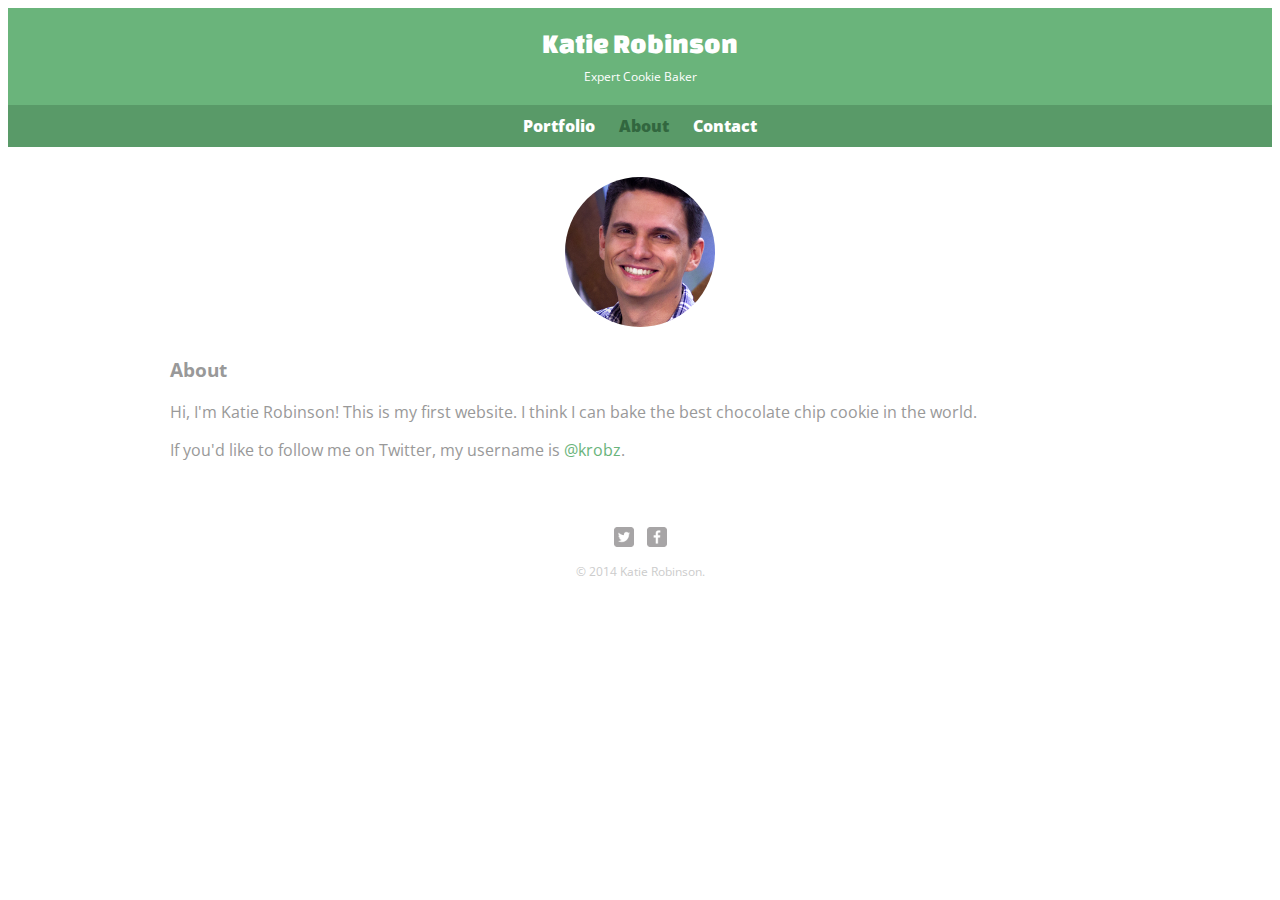
==== about.html @ 4f63a2a6 "Adding About and Contact pages." ====
<!DOCTYPE html>
<html>
  <head>
    <meta charset="utf-8">
    <title>Katie Robinson | Expert Cookie Baker</title>
    <link rel="stylesheet" href="css/normalize.css">
    <link href='http://fonts.googleapis.com/css?family=Changa+One|Open+Sans:400italic,700italic,400,700,800' rel='stylesheet' type='text/css'>
    <link rel="stylesheet" href="css/styles.css">
  </head>
  <body>
    <header>
      <a href="index.html" id="logo">
        <h1>Katie Robinson</h1>
        <h2>Expert Cookie Baker</h2>
      </a>
      <nav>
        <ul>
          <li>
            <a href="index.html">Portfolio</a>
          </li>
          <li>
            <a href="about.html" class="selected">About</a>
          </li>
          <li>
            <a href="contact.html">Contact</a>
          </li>
        </ul>
      </nav>
    </header>
    <div id="wrapper">
      <section>
        <img src="img/nick.jpg" alt="Photograph of Nick Pettit." class="profile-photo">
        <h3>About</h3>
        <p>Hi, I'm Katie Robinson! This is my first website. I think I can bake the best chocolate chip cookie in the world.</p>
        <p>If you'd like to follow me on Twitter, my username is <a href="http://twitter.com/krobz">@krobz</a>.</p>
      </section>
      <footer>
        <a href="http://twitter.com/krobz"><img src="img/twitter-wrap.png" alt="Twitter Logo" class="social-icon"></a>
        <a href="http://facebook.com/katierobs"><img src="img/facebook-wrap.png" alt="Facebook Logo" class="social-icon"></a>
        <p>&copy; 2014 Katie Robinson.</p>
      </footer>
   </div>
  </body>
</html>
---- css/styles.css ----
/***************************
GENERAL
****************************/

body {
  font-family: 'Open Sans', sans-serif;
}

#wrapper {
  max-width: 940px;
  margin: 0 auto;
  padding: 0 5%;
}

img {
  max-width: 100%;
}

a {
  color: #6ab47b;
}

h3 {
  margin: 0 0 1em 0;
}

/***************************
HEADING
****************************/

header {
  float: left;
  margin: 0 0 30px 0;
  padding: 5px 0 0 0;
  width: 100%;
}

#logo {
  text-align:center;
  margin: 0;
}

h1 {
  font-family: 'Changa One', sans-serif;
  margin: 15px, 0;
  font-size: 1.75em;
  font-weight: normal;
  line-height:0.8em;
}

h2 {
  font-size: 0.75em;
  margin: -5px 0 0;
  font-weight: normal;
}



/***************************
NAVIGATION
****************************/

nav {
  text-align:center;
  padding: 10px 0;
  margin: 20px 0 0;
}

nav ul {
  list-style: none;
  margin: 0 10px;
  padding: 0;
}

nav li {
  display: inline-block;
}

nav a {
  font-weight: 800;
  padding: 15px 10px;
}

/***************************
FOOTER
****************************/

footer {
  font-size: 0.75em;
  text-align: center;
  clear: both;
  padding-top: 50px;
  color: #ccc;
}

.social-icon {
  width: 20px;
  height: 20px;
  margin: 0 5px;
}
  


/***************************
PAGE PORTFOLIO
****************************/

#gallery {
  margin: 0;
  padding: 0;
  list-style: none;
}

#gallery li {
  float: left;
  width: 45%;
  margin: 2.5%;
  background-color: #f5f5f5;
  color: bdc3c7;
}

#gallery li a p {
  margin: 0;
  padding: 5%;
  font-size: 0.75em;
  color: #bdc3c7;
}



/***************************
PAGE: ABOUT
****************************/

.profile-photo {
  display: block;
  max-width: 150px;
  margin: 0 auto 30px;
  border-radius: 100%;
}



/***************************
PAGE: CONTACT
****************************/

.contact-info {
  list-style:none;
  padding: 0;
  margin: 0;
  font-size: 0.9em;
}

.contact-info a {
  display: block;
  min-height: 20px;
  background-repeat: no-repeat;
  background-size:20px 20px;
  padding: 0 0 0 30px;
  margin: 0 0 10px;
}

.contact-info li.phone a {
  background-image: url('../img/phone.png');
}

.contact-info li.mail a {
  background-image: url('../img/mail.png');
}

.contact-info li.twitter a {
  background-image: url('../img/twitter.png');
}
/***************************
COLORS
****************************/

/* site body */
body {
  background-color:#fff;
  color: #999;
}

/* green header */
header {
  background:#6ab47b;
  border: #599a68;
}

/* nav background on mobile devices */
nav {
  background:#599a68;
}

/* logo text */
h1, h2 {
  color: #fff;
}

/* links */
a {
  text-decoration:none;
}

/* nav link */
nav a, nav a:visited {
  color: #fff;  
}

/* selected nav link */
nav a.selected, nav a:hover {
  color: #32673f;
}
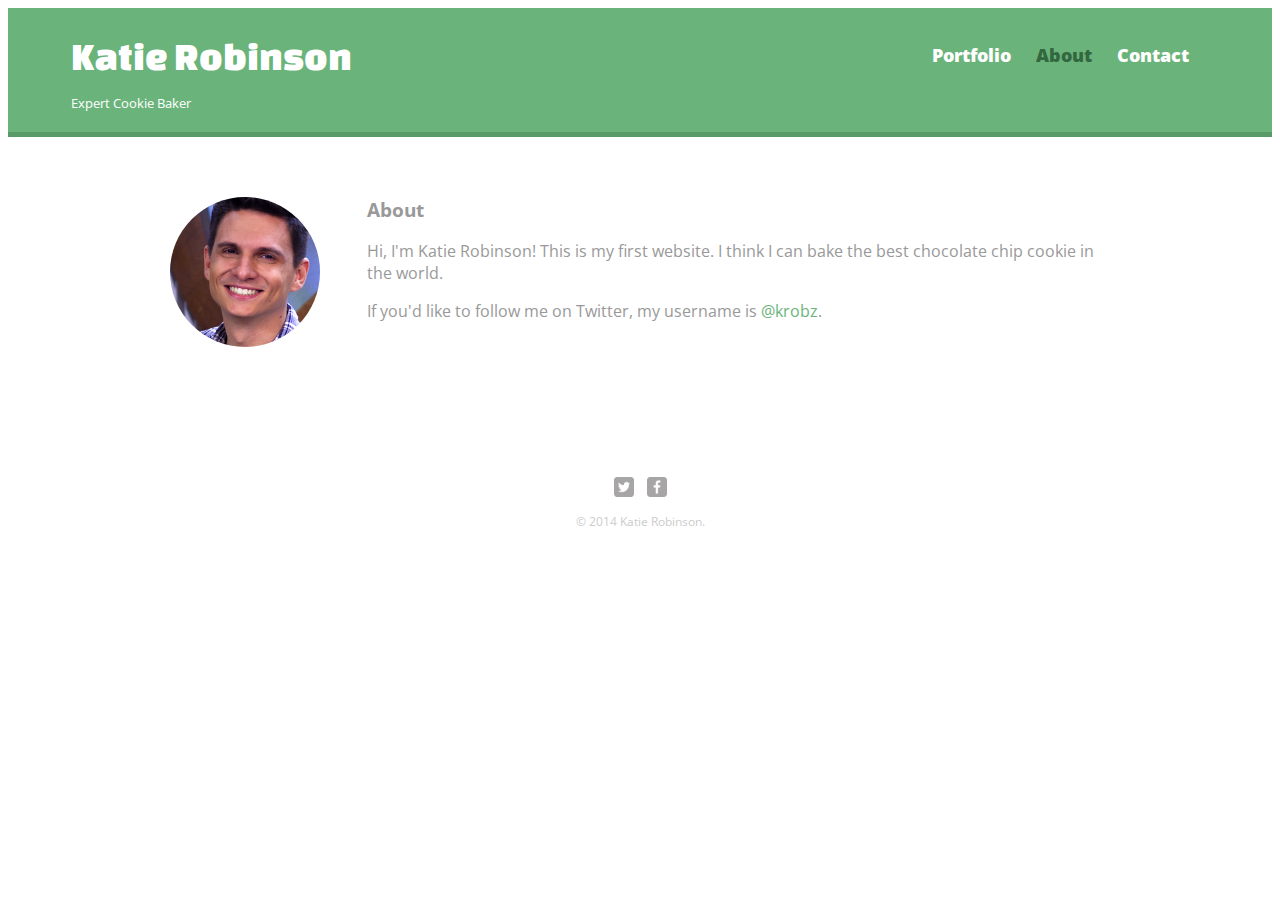
==== commit 3e0a9366: "Adding media queries for respnsiveness with different screen sizes." ====
--- a/about.html
+++ b/about.html
@@ -6,6 +6,8 @@
     <link rel="stylesheet" href="css/normalize.css">
     <link href='http://fonts.googleapis.com/css?family=Changa+One|Open+Sans:400italic,700italic,400,700,800' rel='stylesheet' type='text/css'>
     <link rel="stylesheet" href="css/styles.css">
+    <link rel="stylesheet" href="css/responsive.css">
+    <meta name="viewport" content="width=device-width,initial-scale=1.0">
   </head>
   <body>
     <header>
--- a/css/responsive.css
+++ b/css/responsive.css
@@ -0,0 +1,80 @@
+@media screen and (min-width: 480px) {
+
+  /***************************
+  TWO COLUMN LAYOUT
+  ****************************/
+  
+  #primary {
+    width: 50%;
+    float: left;
+  }
+  
+  #secondary {
+    width: 40%;
+    float: right;
+  }
+    
+  
+  
+  /***************************
+  PAGE: PORTFOLIO 
+  ****************************/
+ 
+  #gallery li {
+    width: 28.3333%
+  }
+ 
+  #gallery li:nth-child(4n) {
+    clear: left;
+  }    
+    
+  /***************************
+  PAGE: ABOUT
+  ****************************/
+    
+  .profile-photo {
+      float: left;
+      margin: 0 5% 80px 0;
+    }
+    
+}
+  
+
+@media screen and (min-width: 660px) {
+ 
+  /***************************
+  HEADER
+  ****************************/ 
+  
+  nav {
+    background:none;
+    float: right;
+    font-size: 1.125em;
+    margin-right: 5%;
+    text-align: right;
+    width: 45%;
+  }
+  
+  #logo {
+    float: left;
+    margin-left: 5%;
+    text-align: left;
+    width: 45%;
+  }
+  
+  h1 {
+    font-size: 2.5em;
+  }
+  
+  h2 {
+    font-size: 0.825em;
+    margin-bottom: 20px;
+  }
+  
+  header {
+    border-bottom: 5px solid #599a68;
+    margin-bottom: 60px;
+  }
+  
+  
+}
